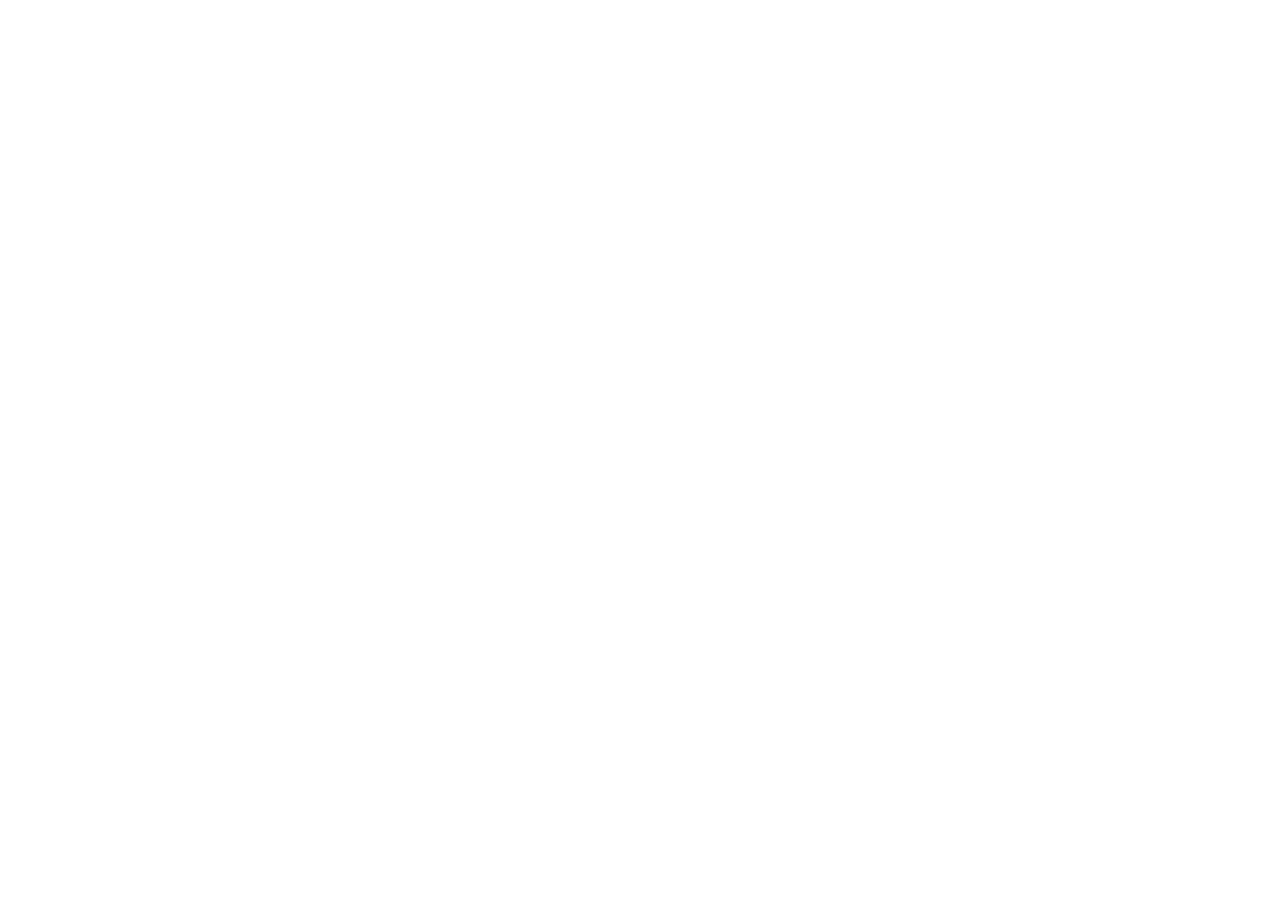
==== catalog-item.html @ 805bec41 "Разметил каталог" ====
<!DOCTYPE html>
<html lang="ru">
<head>
  <meta charset="utf-8">
  <!--Тут, наверное, в title надо будет вставлять название товара.-->
  <title>HTML Academy Барбершоп: Страница товара</title>
</head>
<body>

</body>
</html>
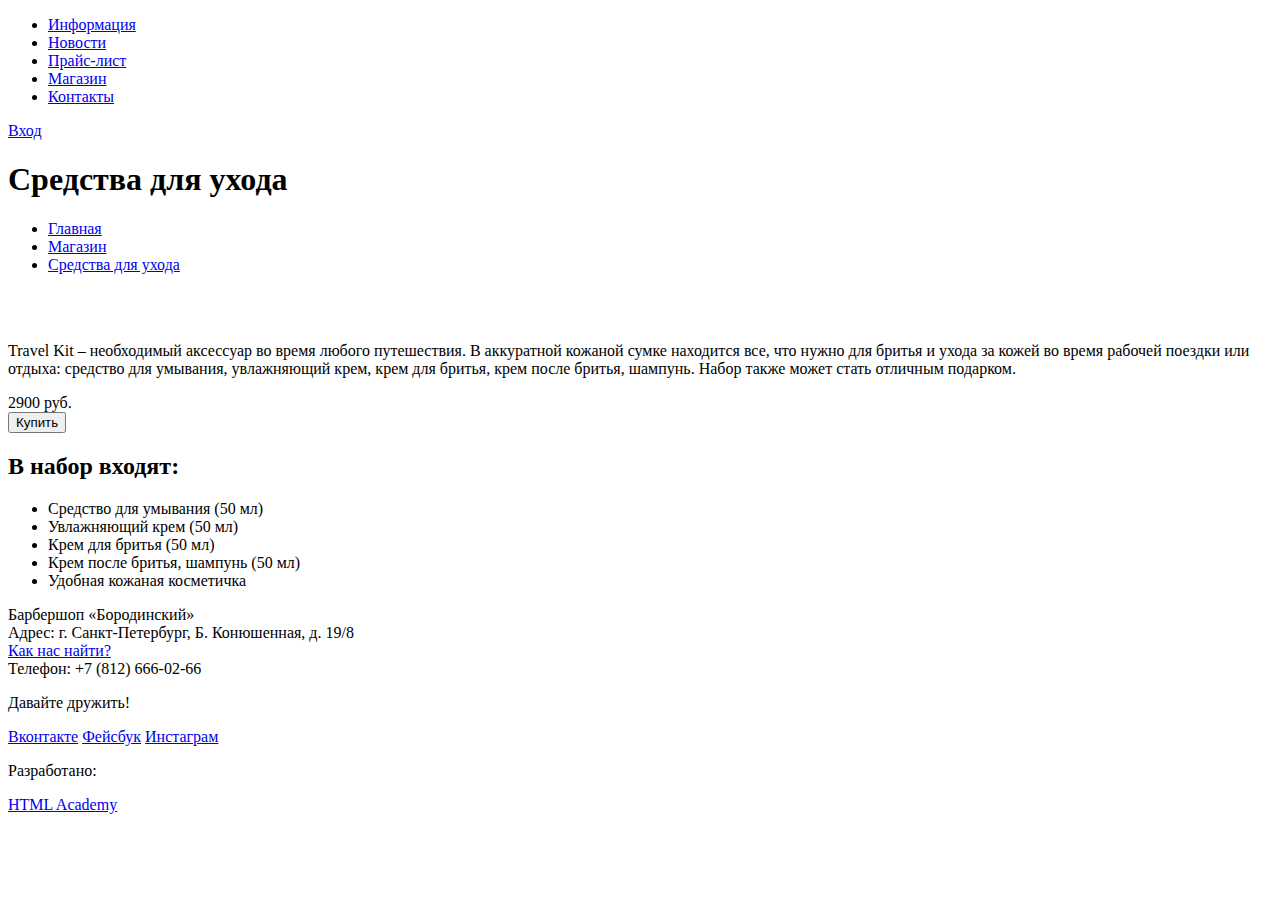
==== commit 31f0f50c: "Разметил страницу товара" ====
--- a/catalog-item.html
+++ b/catalog-item.html
@@ -2,10 +2,112 @@
 <html lang="ru">
 <head>
   <meta charset="utf-8">
-  <!--Тут, наверное, в title надо будет вставлять название товара.-->
+  <!--Тут, наверное, потом в title надо будет вставлять название товара.-->
   <title>HTML Academy Барбершоп: Страница товара</title>
 </head>
 <body>
 
+<!--Скопировал совпадающие элементы с предыдущей страницы-->
+  <header class="main-header">
+    <div class="container">
+      <nav class="main-navigation">
+        <ul>
+          <li>
+            <a href="#">Информация</a>
+          </li>
+          <li>
+            <a href="#">Новости</a>
+          </li>
+          <li>
+            <a href="#">Прайс-лист</a>
+          </li>
+          <li class="main-navigation--active">
+            <a href="#">Магазин</a>
+          </li>
+          <li>
+            <a href="#">Контакты</a>
+          </li>
+        </ul>
+      </nav>
+      <div class="user-block">
+        <a class="login" href="#">Вход</a>
+      </div>
+    </div>
+  </header>
+
+
+  <main class="container">
+    <header class="page-header">
+      <h1 class="page-title">Средства для ухода</h1>
+      <nav class="breadcrumbs">
+        <ul>
+          <li>
+            <a href="#">Главная</a>
+          </li>
+          <li>
+            <a href="#">Магазин</a>
+          </li>
+          <li class="breadcrumbs--active">
+            <a href="#">Средства для ухода</a>
+          </li>
+        </ul>
+      </nav>
+    </header>
+    <div class="image-block">
+      <div class="image-big">
+        <img src="http://placehold.it/460x500" alt="">
+      </div>
+      <div class="thumbnails">
+        <img class="image-small" src="http://placehold.it/140x150" alt="">
+        <img class="image-small" src="http://placehold.it/140x150" alt="">
+        <img class="image-small" src="http://placehold.it/140x150" alt="">
+      </div>
+    </div>
+    <div class="article-description">
+      <div class="article-information">
+        <span class="article-accessibility"></span>
+        <span class="article-stock-number"></span>
+        <p>Travel Kit – необходимый аксессуар во время любого путешествия. В аккуратной кожаной сумке находится все, что нужно для бритья и ухода за кожей во время рабочей поездки или отдыха: средство для умывания, увлажняющий крем, крем для бритья, крем после бритья, шампунь. Набор также может стать отличным подарком.</p>
+      </div>
+      <div class="article-price">
+        <div class="price-block">
+          2900 руб.
+        </div>
+        <button class="btn" type="button">Купить</button>
+      </div>
+      <div class="article-composition">
+        <h2>В набор входят:</h2>
+        <ul>
+          <li>Средство для умывания (50 мл)</li>
+          <li>Увлажняющий крем (50 мл)</li>
+          <li>Крем для бритья (50 мл)</li>
+          <li>Крем после бритья, шампунь (50 мл)</li>
+          <li>Удобная кожаная косметичка</li>
+        </ul>
+      </div>
+    </div>
+
+    <!--Не менял, взял с главной-->
+    <footer class="main-footer">
+      <div class="container">
+        <section class="footer-contacts">
+          Барбершоп «Бородинский»<br>
+          Адрес: г. Санкт-Петербург, Б. Конюшенная, д. 19/8<br>
+          <a href="#">Как нас найти?</a><br>
+          Телефон: +7 (812) 666-02-66
+        </section>
+        <section class="footer-social">
+          <p>Давайте дружить!</p>
+          <a class="social-btn social-btn-vk" href="#">Вконтакте</a>
+          <a class="social-btn social-btn-fb" href="#">Фейсбук</a>
+          <a class="social-btn social-btn-inst" href="#">Инстаграм</a>
+        </section>
+        <section class="footer-copyright">
+          <p>Разработано:</p>
+          <a class="btn" href="https://htmlacademy.ru">HTML Academy</a>
+        </section>
+      </div>
+    </footer>
+  </main>
 </body>
 </html>
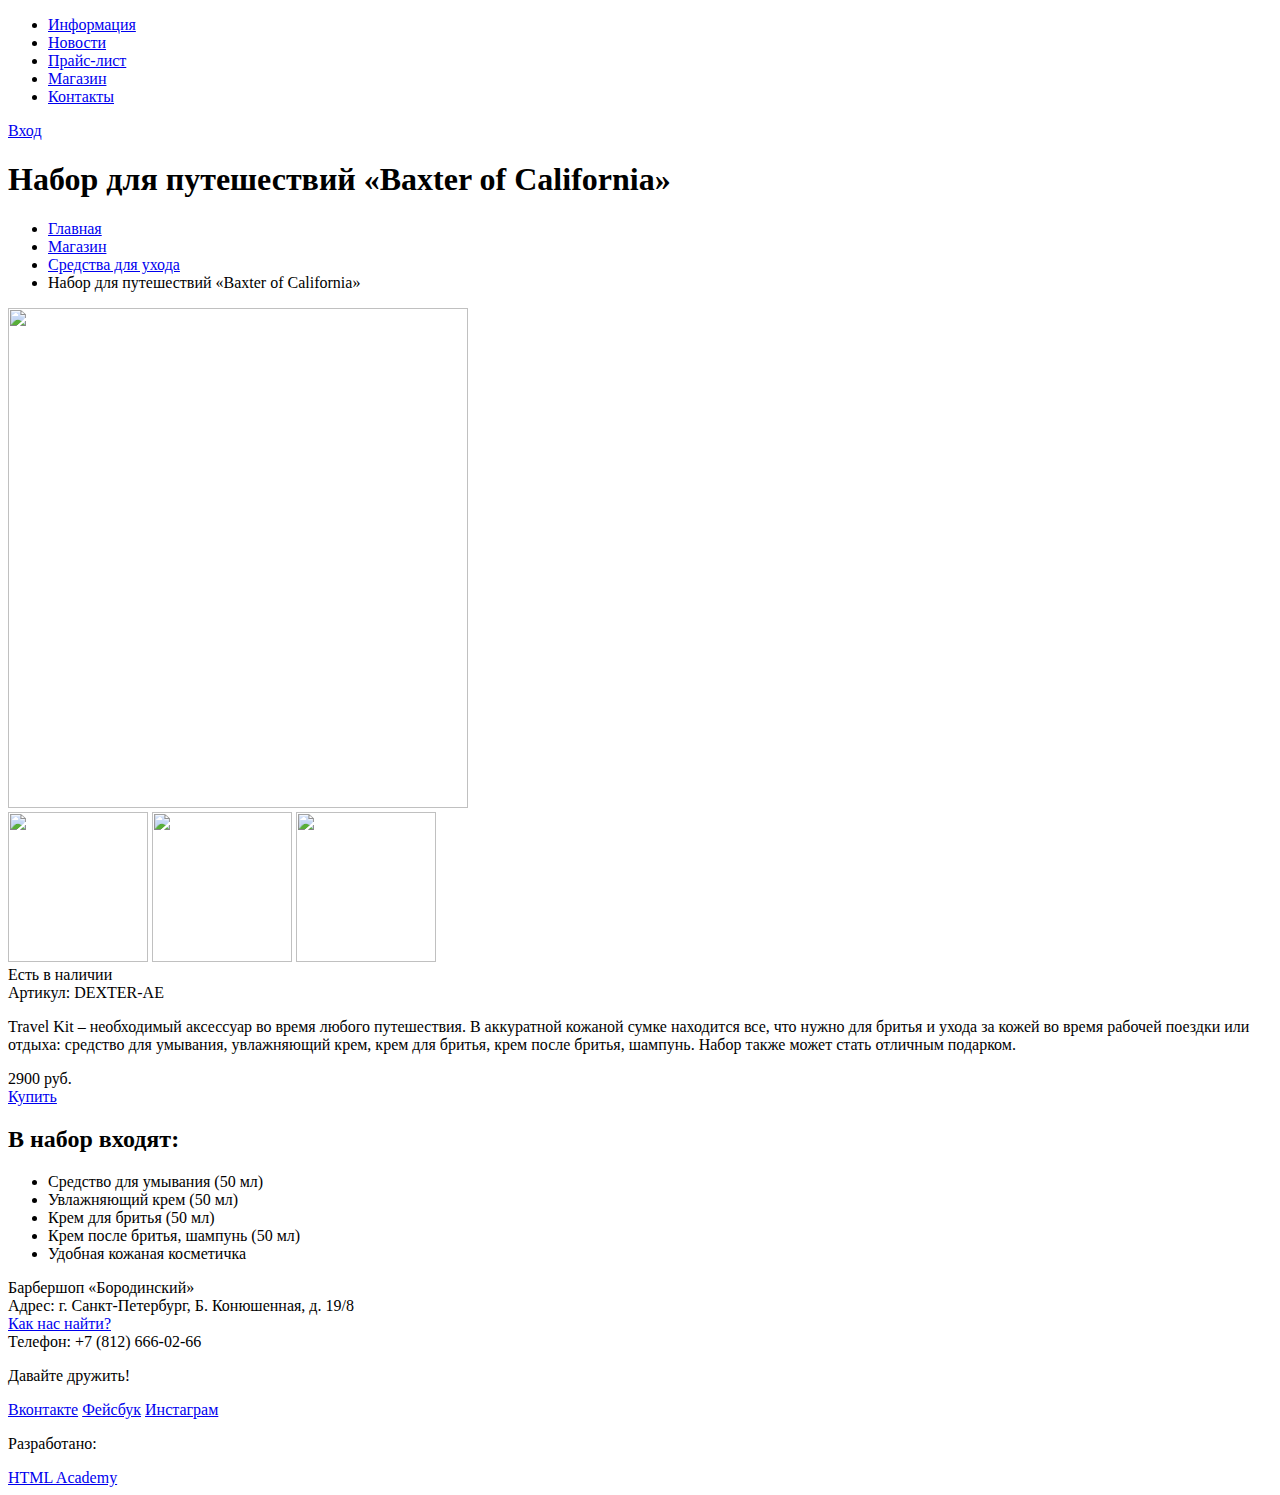
==== commit 209bc2e5: "Поправил карточку товара, ещё немного каталог и индекс" ====
--- a/catalog-item.html
+++ b/catalog-item.html
@@ -2,15 +2,13 @@
 <html lang="ru">
 <head>
   <meta charset="utf-8">
-  <!--Тут, наверное, потом в title надо будет вставлять название товара.-->
   <title>HTML Academy Барбершоп: Страница товара</title>
 </head>
 <body>
 
-<!--Скопировал совпадающие элементы с предыдущей страницы-->
-  <header class="main-header">
+  <header class="header">
     <div class="container">
-      <nav class="main-navigation">
+      <nav class="navigation">
         <ul>
           <li>
             <a href="#">Информация</a>
@@ -21,7 +19,7 @@
           <li>
             <a href="#">Прайс-лист</a>
           </li>
-          <li class="main-navigation--active">
+          <li class="active">
             <a href="#">Магазин</a>
           </li>
           <li>
@@ -37,77 +35,95 @@
 
 
   <main class="container">
+
+
     <header class="page-header">
-      <h1 class="page-title">Средства для ухода</h1>
-      <nav class="breadcrumbs">
-        <ul>
-          <li>
-            <a href="#">Главная</a>
-          </li>
-          <li>
-            <a href="#">Магазин</a>
-          </li>
-          <li class="breadcrumbs--active">
-            <a href="#">Средства для ухода</a>
-          </li>
-        </ul>
-      </nav>
+      <h1 class="page-title">Набор для путешествий «Baxter of California»</h1>
+      <ul class="breadcrumbs">
+        <li>
+          <a href="#">Главная</a>
+        </li>
+        <li>
+          <a href="#">Магазин</a>
+        </li>
+        <li>
+          <a href="#">Средства для ухода</a>
+        </li>
+        <li class="active">
+          <span>Набор для путешествий «Baxter of California»</span>
+        </li>
+      </ul>
     </header>
+
+
     <div class="image-block">
       <div class="image-big">
-        <img src="http://placehold.it/460x500" alt="">
+        <img src="http://placehold.it/460x500" width="460" height="500" alt="">
       </div>
       <div class="thumbnails">
-        <img class="image-small" src="http://placehold.it/140x150" alt="">
-        <img class="image-small" src="http://placehold.it/140x150" alt="">
-        <img class="image-small" src="http://placehold.it/140x150" alt="">
-      </div>
-    </div>
-    <div class="article-description">
-      <div class="article-information">
-        <span class="article-accessibility"></span>
-        <span class="article-stock-number"></span>
-        <p>Travel Kit – необходимый аксессуар во время любого путешествия. В аккуратной кожаной сумке находится все, что нужно для бритья и ухода за кожей во время рабочей поездки или отдыха: средство для умывания, увлажняющий крем, крем для бритья, крем после бритья, шампунь. Набор также может стать отличным подарком.</p>
-      </div>
-      <div class="article-price">
-        <div class="price-block">
-          2900 руб.
-        </div>
-        <button class="btn" type="button">Купить</button>
-      </div>
-      <div class="article-composition">
-        <h2>В набор входят:</h2>
-        <ul>
-          <li>Средство для умывания (50 мл)</li>
-          <li>Увлажняющий крем (50 мл)</li>
-          <li>Крем для бритья (50 мл)</li>
-          <li>Крем после бритья, шампунь (50 мл)</li>
-          <li>Удобная кожаная косметичка</li>
-        </ul>
+        <a href="#"><img class="image-small" src="http://placehold.it/140x150" width="140" height="150" alt=""></a>
+        <a href="#"><img class="image-small" src="http://placehold.it/140x150" width="140" height="150" alt=""></a>
+        <a href="#"><img class="image-small" src="http://placehold.it/140x150" width="140" height="150" alt=""></a>
       </div>
     </div>
 
-    <!--Не менял, взял с главной-->
-    <footer class="main-footer">
+
+    <div class="article-description">
+
+
+      <div class="article-information">
+        <div class="article-accessibility">Есть в наличии</div>
+        <div class="article-stock-number">Артикул: DEXTER-AE</div>
+      </div>
+
+
+      <p>Travel Kit – необходимый аксессуар во время любого путешествия. В аккуратной кожаной сумке находится все, что нужно для бритья и ухода за кожей во время рабочей поездки или отдыха: средство для умывания, увлажняющий крем, крем для бритья, крем после бритья, шампунь. Набор также может стать отличным подарком.</p>
+
+
+      <div class="article-price">
+        <div class="price-block">2900 руб.</div>
+        <a class="button" href="#">Купить</a>
+      </div>
+
+
+      <h2>В набор входят:</h2>
+      <ul class="article-list">
+        <li>Средство для умывания (50 мл)</li>
+        <li>Увлажняющий крем (50 мл)</li>
+        <li>Крем для бритья (50 мл)</li>
+        <li>Крем после бритья, шампунь (50 мл)</li>
+        <li>Удобная кожаная косметичка</li>
+      </ul>
+
+
+
+    </div>
+
+
+    <footer class="footer">
       <div class="container">
-        <section class="footer-contacts">
+        <div class="footer-contacts">
           Барбершоп «Бородинский»<br>
           Адрес: г. Санкт-Петербург, Б. Конюшенная, д. 19/8<br>
           <a href="#">Как нас найти?</a><br>
           Телефон: +7 (812) 666-02-66
-        </section>
-        <section class="footer-social">
+        </div>
+        <div class="footer-social">
           <p>Давайте дружить!</p>
           <a class="social-btn social-btn-vk" href="#">Вконтакте</a>
           <a class="social-btn social-btn-fb" href="#">Фейсбук</a>
           <a class="social-btn social-btn-inst" href="#">Инстаграм</a>
-        </section>
-        <section class="footer-copyright">
+        </div>
+        <div class="footer-copyright">
           <p>Разработано:</p>
-          <a class="btn" href="https://htmlacademy.ru">HTML Academy</a>
-        </section>
+          <a class="button" href="https://htmlacademy.ru">HTML Academy</a>
+        </div>
       </div>
     </footer>
+
+
   </main>
+
+
 </body>
 </html>
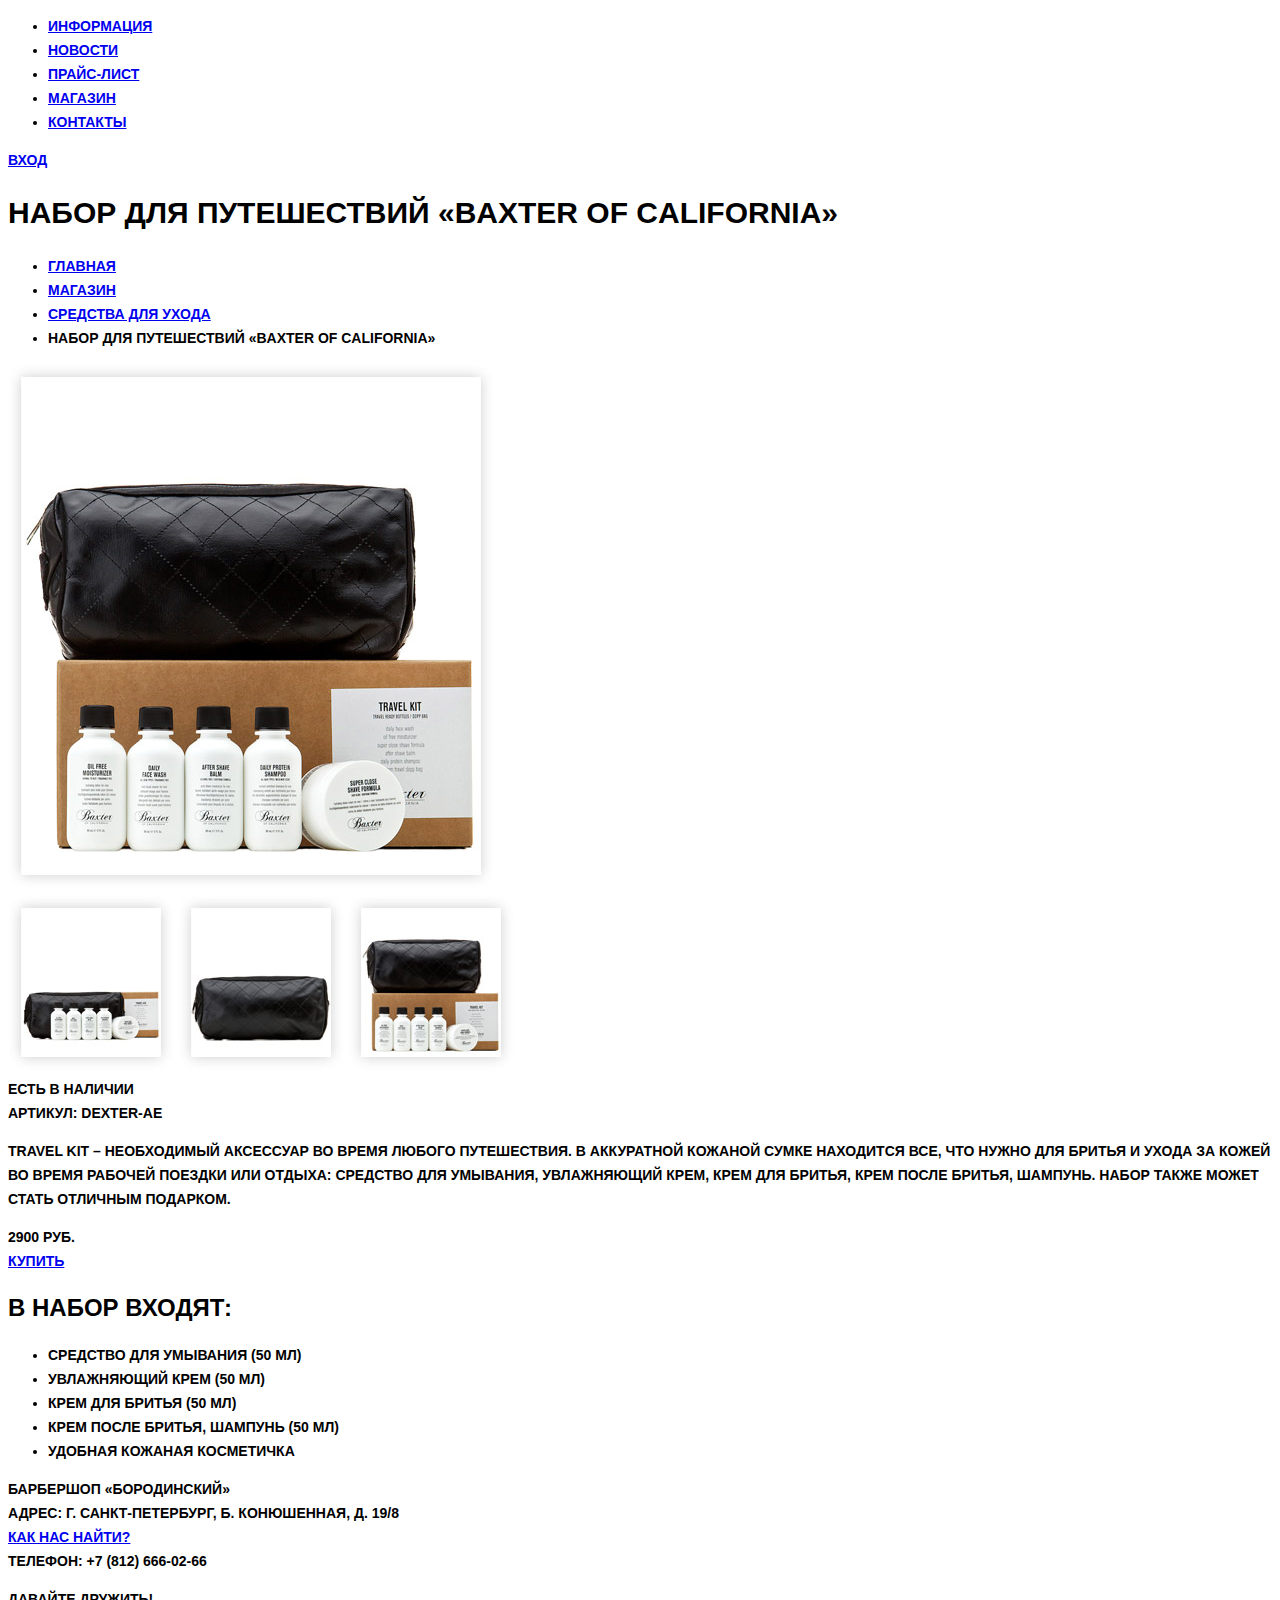
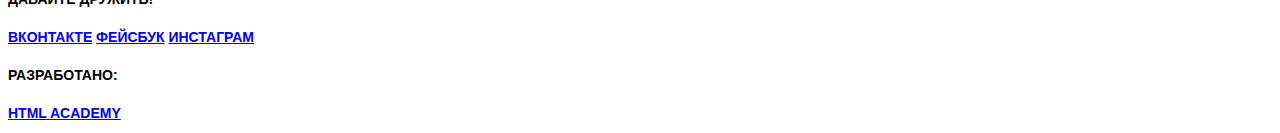
==== commit 531e021c: "Добавил контентные изображения" ====
--- a/catalog-item.html
+++ b/catalog-item.html
@@ -3,6 +3,7 @@
 <head>
   <meta charset="utf-8">
   <title>HTML Academy Барбершоп: Страница товара</title>
+  <link href="css/style.css" rel="stylesheet">
 </head>
 <body>
 
@@ -58,12 +59,12 @@
 
     <div class="image-block">
       <div class="image-big">
-        <img src="http://placehold.it/460x500" width="460" height="500" alt="">
+        <img src="img/image-big.jpg" width="486" height="524" alt="">
       </div>
       <div class="thumbnails">
-        <a href="#"><img class="image-small" src="http://placehold.it/140x150" width="140" height="150" alt=""></a>
-        <a href="#"><img class="image-small" src="http://placehold.it/140x150" width="140" height="150" alt=""></a>
-        <a href="#"><img class="image-small" src="http://placehold.it/140x150" width="140" height="150" alt=""></a>
+        <a href="#"><img class="image-small" src="img/image-small1.jpg" width="166" height="175" alt=""></a>
+        <a href="#"><img class="image-small" src="img/image-small2.jpg" width="166" height="175" alt=""></a>
+        <a href="#"><img class="image-small" src="img/image-small3.jpg" width="166" height="175" alt=""></a>
       </div>
     </div>
 
--- a/css/style.css
+++ b/css/style.css
@@ -0,0 +1,19 @@
+body {
+  font-family: "PT Sans Narrow", Arial, serif;
+  font-size: 14px;
+  font-weight: 600;
+  line-height: 24px;
+  color: #000;
+  text-transform: uppercase;
+}
+
+h1 {
+  font-size: 30px;
+  line-height: 42px;
+}
+
+h2,
+legend {
+  font-size: 24px;
+  line-height: 30px;
+}
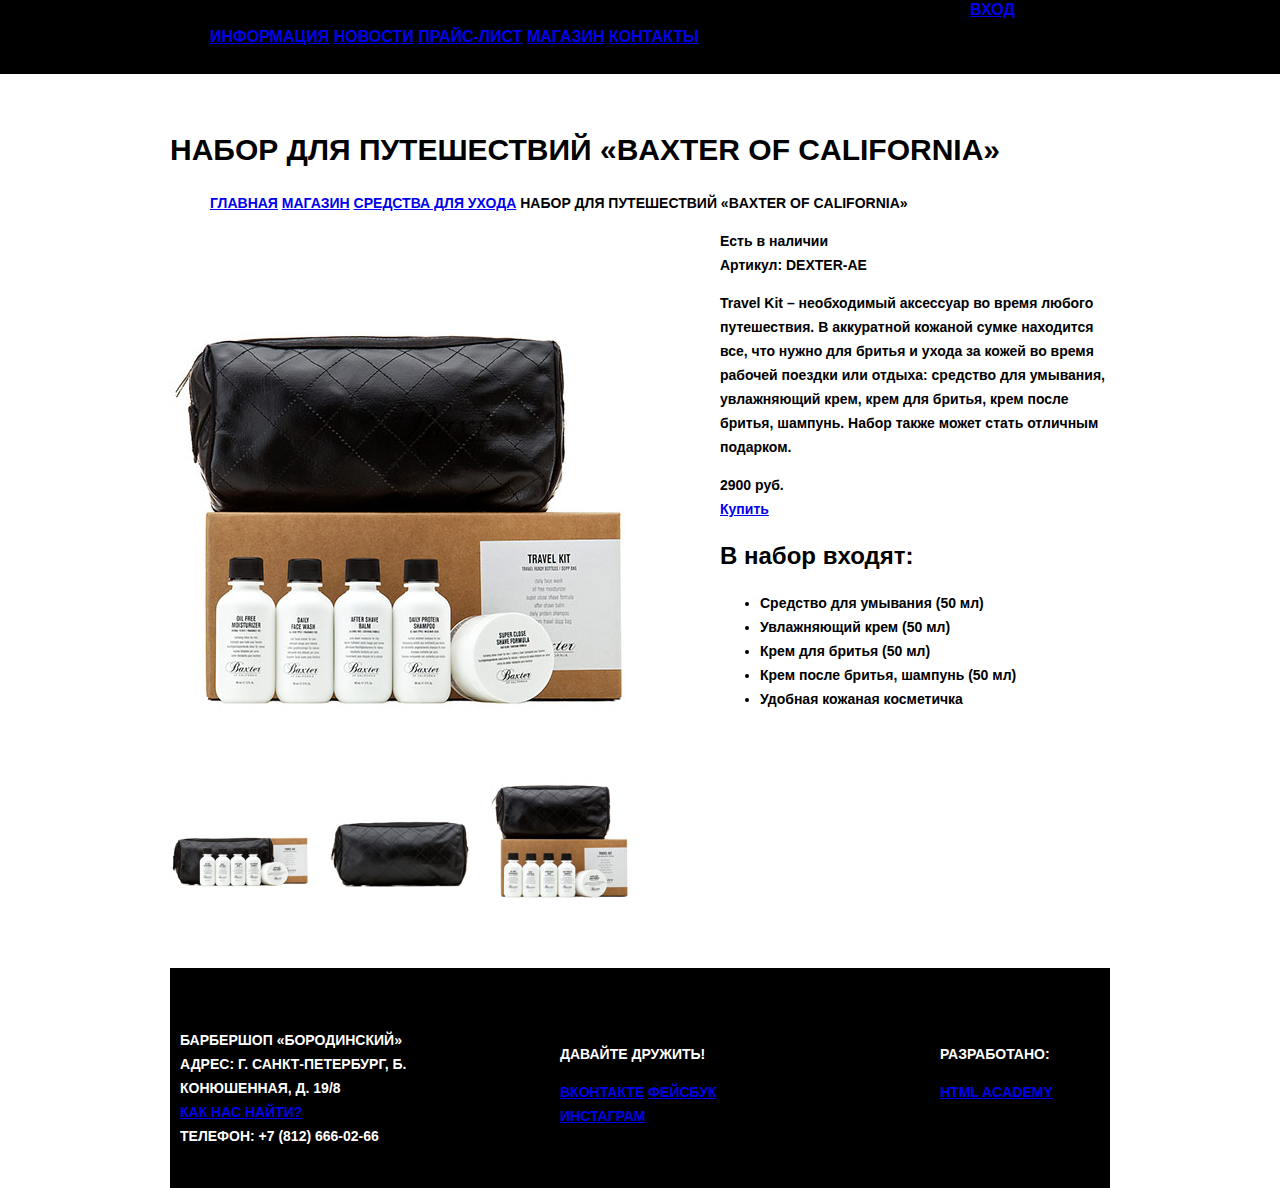
==== commit 332b1485: "Сделал сетку карточки товара" ====
--- a/catalog-item.html
+++ b/catalog-item.html
@@ -7,8 +7,8 @@
 </head>
 <body>
 
-  <header class="header">
-    <div class="container">
+  <header class="main-header ">
+    <div class="container clearfix">
       <nav class="navigation">
         <ul>
           <li>
@@ -57,51 +57,54 @@
     </header>
 
 
-    <div class="image-block">
-      <div class="image-big">
-        <img src="img/image-big.jpg" width="486" height="524" alt="">
+    <div class="page-content clearfix">
+      <div class="image-block">
+        <div class="image-big">
+          <img src="img/image-big.jpg" width="460" height="498" alt="">
+        </div>
+        <div class="thumbnails">
+          <a href="#"><img class="image-small" src="img/image-small1.jpg" width="140" height="149" alt=""></a>
+          <a href="#"><img class="image-small" src="img/image-small2.jpg" width="140" height="149" alt=""></a>
+          <a href="#"><img class="image-small" src="img/image-small3.jpg" width="140" height="149" alt=""></a>
+        </div>
       </div>
-      <div class="thumbnails">
-        <a href="#"><img class="image-small" src="img/image-small1.jpg" width="166" height="175" alt=""></a>
-        <a href="#"><img class="image-small" src="img/image-small2.jpg" width="166" height="175" alt=""></a>
-        <a href="#"><img class="image-small" src="img/image-small3.jpg" width="166" height="175" alt=""></a>
+
+
+      <div class="article-description">
+
+
+        <div class="article-information">
+          <div class="article-accessibility">Есть в наличии</div>
+          <div class="article-stock-number">Артикул: DEXTER-AE</div>
+        </div>
+
+
+        <p>Travel Kit – необходимый аксессуар во время любого путешествия. В аккуратной кожаной сумке находится все, что
+          нужно для бритья и ухода за кожей во время рабочей поездки или отдыха: средство для умывания, увлажняющий
+          крем, крем для бритья, крем после бритья, шампунь. Набор также может стать отличным подарком.</p>
+
+
+        <div class="article-price">
+          <div class="price-block">2900 руб.</div>
+          <a class="button" href="#">Купить</a>
+        </div>
+
+
+        <h2>В набор входят:</h2>
+        <ul class="article-list">
+          <li>Средство для умывания (50 мл)</li>
+          <li>Увлажняющий крем (50 мл)</li>
+          <li>Крем для бритья (50 мл)</li>
+          <li>Крем после бритья, шампунь (50 мл)</li>
+          <li>Удобная кожаная косметичка</li>
+        </ul>
+
+
       </div>
     </div>
 
 
-    <div class="article-description">
-
-
-      <div class="article-information">
-        <div class="article-accessibility">Есть в наличии</div>
-        <div class="article-stock-number">Артикул: DEXTER-AE</div>
-      </div>
-
-
-      <p>Travel Kit – необходимый аксессуар во время любого путешествия. В аккуратной кожаной сумке находится все, что нужно для бритья и ухода за кожей во время рабочей поездки или отдыха: средство для умывания, увлажняющий крем, крем для бритья, крем после бритья, шампунь. Набор также может стать отличным подарком.</p>
-
-
-      <div class="article-price">
-        <div class="price-block">2900 руб.</div>
-        <a class="button" href="#">Купить</a>
-      </div>
-
-
-      <h2>В набор входят:</h2>
-      <ul class="article-list">
-        <li>Средство для умывания (50 мл)</li>
-        <li>Увлажняющий крем (50 мл)</li>
-        <li>Крем для бритья (50 мл)</li>
-        <li>Крем после бритья, шампунь (50 мл)</li>
-        <li>Удобная кожаная косметичка</li>
-      </ul>
-
-
-
-    </div>
-
-
-    <footer class="footer">
+    <footer class="footer clearfix">
       <div class="container">
         <div class="footer-contacts">
           Барбершоп «Бородинский»<br>
--- a/css/style.css
+++ b/css/style.css
@@ -1,10 +1,15 @@
+html,
+body {
+  margin: 0;
+  padding: 0;
+}
+
 body {
   font-family: "PT Sans Narrow", Arial, serif;
   font-size: 14px;
   font-weight: 600;
   line-height: 24px;
   color: #000;
-  text-transform: uppercase;
 }
 
 h1 {
@@ -17,3 +22,192 @@
   font-size: 24px;
   line-height: 30px;
 }
+
+.clearfix::after {
+  content: '';
+  display: table;
+  clear: both;
+}
+
+.container {
+  width: 940px;
+  padding: 0 10px;
+  margin: 0 auto;
+}
+
+.main-header {
+
+  color: #fff;
+  font-size: 16px;
+  line-height: 20px;
+  background: #000;
+  text-transform: uppercase;
+  margin-bottom: 55px;
+}
+
+.index-header {
+  margin-bottom: 60px;
+}
+
+.navigation {
+  width: 780px;
+  float: left;
+}
+
+.navigation ul {
+  list-style: none;
+  margin-top: 27px;
+  margin-bottom: 27px;
+}
+
+.navigation ul li {
+  display: inline-block;
+}
+
+.user-block {
+  width: 140px;
+  float: right;
+}
+
+.index-logo {
+  width: 368px;
+  height: 204px;
+  margin-right: auto;
+  margin-left: auto;
+  margin-bottom: 25px;
+}
+
+.features {
+  margin-bottom: 80px;
+}
+
+.features-item {
+  float: left;
+  width: 300px;
+  margin-right: 20px;
+  text-align: center;
+}
+
+.features-item:last-child {
+  margin-right: 0;
+}
+
+.index-content {
+  margin-bottom: 35px;
+  padding: 50px 80px;
+}
+
+.index-content-left {
+  float: left;
+  width: 380px;
+}
+
+.index-content-right {
+  float: right;
+  width: 300px;
+}
+
+.footer {
+  margin-top: 65px;
+  padding-top: 60px;
+  padding-bottom: 40px;
+  text-transform: uppercase;
+  background: #000;
+  color: #fff;
+}
+
+.footer-contacts {
+  float: left;
+  width: 320px;
+  margin-right: 60px;
+}
+
+.footer-social {
+  float: left;
+  width: 180px;
+}
+
+.footer-copyright {
+  float: right;
+  width: 180px;
+}
+
+/*Catalog*/
+
+.page-header {
+  text-transform: uppercase;
+}
+
+.breadcrumbs li {
+  display: inline-block;
+}
+
+.selection-form {
+  float: left;
+  width: 220px;
+  text-transform: uppercase;
+}
+
+.selection-filter ul {
+  list-style: none;
+}
+
+fieldset {
+  border: 0;
+  margin: 0;
+}
+
+.cards-block {
+  float: right;
+  width: 700px;
+}
+
+.cards {
+  font-size: 0;
+}
+
+.card {
+  width: 220px;
+  display: inline-block;
+  margin-right: 20px;
+  font-size: 14px;
+  line-height: 18px;
+}
+
+.card:nth-child(3n) {
+  margin-right: 0;
+}
+
+.pagination {
+  list-style: none;
+}
+
+.pagination li {
+  display: inline-block;
+}
+
+/*Item page*/
+
+.image-block {
+  float: left;
+  width: 460px;
+}
+
+.image-big {
+
+  margin-bottom: 20px;
+}
+
+.image-small {
+  float: left;
+  margin-right: 20px;
+}
+
+.thumbnails a:last-child img {
+  margin-right: 0;
+}
+
+.article-description {
+  float: right;
+  width: 390px;
+}
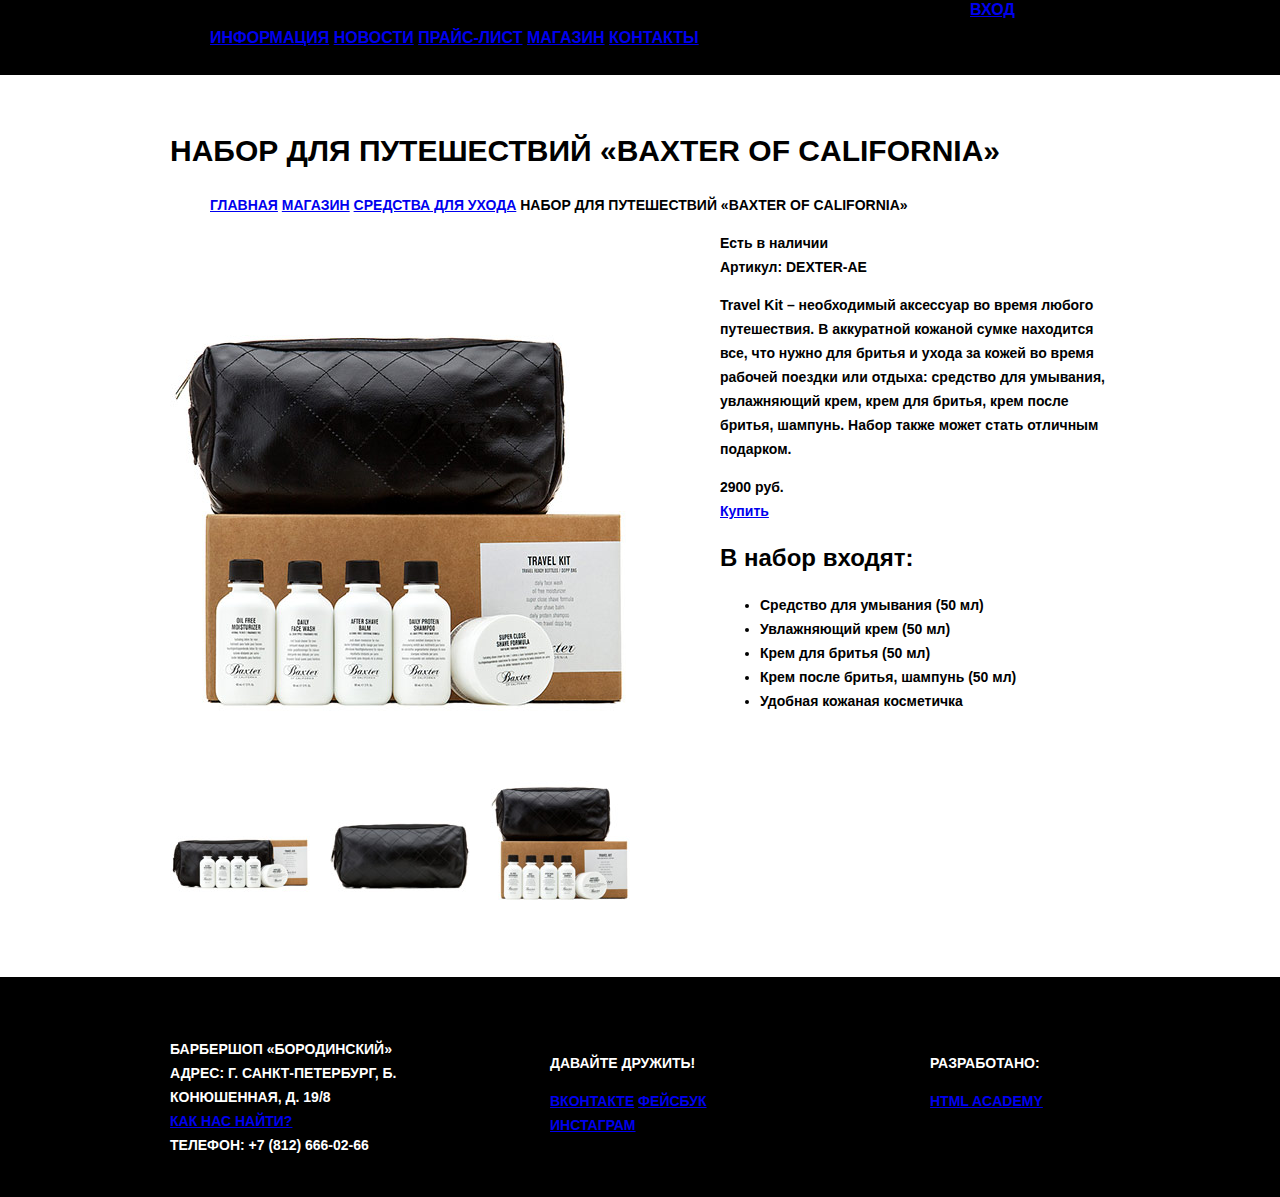
==== commit c7cfb2a4: "Отсортировал свойства с помощью css comb" ====
--- a/catalog-item.html
+++ b/catalog-item.html
@@ -36,8 +36,6 @@
 
 
   <main class="container">
-
-
     <header class="page-header">
       <h1 class="page-title">Набор для путешествий «Baxter of California»</h1>
       <ul class="breadcrumbs">
@@ -62,17 +60,15 @@
         <div class="image-big">
           <img src="img/image-big.jpg" width="460" height="498" alt="">
         </div>
-        <div class="thumbnails">
-          <a href="#"><img class="image-small" src="img/image-small1.jpg" width="140" height="149" alt=""></a>
-          <a href="#"><img class="image-small" src="img/image-small2.jpg" width="140" height="149" alt=""></a>
-          <a href="#"><img class="image-small" src="img/image-small3.jpg" width="140" height="149" alt=""></a>
+        <div class="thumbnails clearfix">
+          <a class="image-small" href="#"><img src="img/image-small1.jpg" width="140" height="149" alt=""></a>
+          <a class="image-small" href="#"><img src="img/image-small2.jpg" width="140" height="149" alt=""></a>
+          <a class="image-small" href="#"><img src="img/image-small3.jpg" width="140" height="149" alt=""></a>
         </div>
       </div>
 
 
       <div class="article-description">
-
-
         <div class="article-information">
           <div class="article-accessibility">Есть в наличии</div>
           <div class="article-stock-number">Артикул: DEXTER-AE</div>
@@ -98,35 +94,31 @@
           <li>Крем после бритья, шампунь (50 мл)</li>
           <li>Удобная кожаная косметичка</li>
         </ul>
+      </div>
+    </div>
+  </main>
 
 
+  <footer class="footer clearfix">
+    <div class="container">
+      <div class="footer-contacts">
+        Барбершоп «Бородинский»<br>
+        Адрес: г. Санкт-Петербург, Б. Конюшенная, д. 19/8<br>
+        <a href="#">Как нас найти?</a><br>
+        Телефон: +7 (812) 666-02-66
+      </div>
+      <div class="footer-social">
+        <p>Давайте дружить!</p>
+        <a class="social-btn social-btn-vk" href="#">Вконтакте</a>
+        <a class="social-btn social-btn-fb" href="#">Фейсбук</a>
+        <a class="social-btn social-btn-inst" href="#">Инстаграм</a>
+      </div>
+      <div class="footer-copyright">
+        <p>Разработано:</p>
+        <a class="button" href="https://htmlacademy.ru">HTML Academy</a>
       </div>
     </div>
-
-
-    <footer class="footer clearfix">
-      <div class="container">
-        <div class="footer-contacts">
-          Барбершоп «Бородинский»<br>
-          Адрес: г. Санкт-Петербург, Б. Конюшенная, д. 19/8<br>
-          <a href="#">Как нас найти?</a><br>
-          Телефон: +7 (812) 666-02-66
-        </div>
-        <div class="footer-social">
-          <p>Давайте дружить!</p>
-          <a class="social-btn social-btn-vk" href="#">Вконтакте</a>
-          <a class="social-btn social-btn-fb" href="#">Фейсбук</a>
-          <a class="social-btn social-btn-inst" href="#">Инстаграм</a>
-        </div>
-        <div class="footer-copyright">
-          <p>Разработано:</p>
-          <a class="button" href="https://htmlacademy.ru">HTML Academy</a>
-        </div>
-      </div>
-    </footer>
-
-
-  </main>
+  </footer>
 
 
 </body>
--- a/css/style.css
+++ b/css/style.css
@@ -1,3 +1,6 @@
+/*Base rules*/
+
+
 html,
 body {
   margin: 0;
@@ -5,11 +8,18 @@
 }
 
 body {
+  color: #000;
+
   font-family: "PT Sans Narrow", Arial, serif;
   font-size: 14px;
   font-weight: 600;
   line-height: 24px;
-  color: #000;
+}
+
+fieldset {
+  margin: 0;
+
+  border: 0;
 }
 
 h1 {
@@ -24,25 +34,32 @@
 }
 
 .clearfix::after {
-  content: '';
   display: table;
   clear: both;
+
+  content: '';
 }
 
 .container {
   width: 940px;
+  margin: 0 auto;
   padding: 0 10px;
-  margin: 0 auto;
-}
+}
+
+
+/*Header*/
+
 
 .main-header {
+  margin-bottom: 55px;
+
+  text-transform: uppercase;
 
   color: #fff;
+  background: #000;
+
   font-size: 16px;
   line-height: 20px;
-  background: #000;
-  text-transform: uppercase;
-  margin-bottom: 55px;
 }
 
 .index-header {
@@ -50,32 +67,45 @@
 }
 
 .navigation {
+  float: left;
+
   width: 780px;
-  float: left;
 }
 
 .navigation ul {
-  list-style: none;
   margin-top: 27px;
   margin-bottom: 27px;
+
+  list-style: none;
 }
 
 .navigation ul li {
   display: inline-block;
+
+  vertical-align: middle;
 }
 
 .user-block {
+  float: right;
+
   width: 140px;
-  float: right;
-}
+}
+
+
+/*Index logo*/
+
 
 .index-logo {
   width: 368px;
   height: 204px;
   margin-right: auto;
+  margin-bottom: 25px;
   margin-left: auto;
-  margin-bottom: 25px;
-}
+}
+
+
+/*Index features*/
+
 
 .features {
   margin-bottom: 80px;
@@ -83,14 +113,20 @@
 
 .features-item {
   float: left;
+
   width: 300px;
   margin-right: 20px;
+
   text-align: center;
 }
 
 .features-item:last-child {
   margin-right: 0;
 }
+
+
+/*Index content*/
+
 
 .index-content {
   margin-bottom: 35px;
@@ -99,40 +135,53 @@
 
 .index-content-left {
   float: left;
+
   width: 380px;
 }
 
 .index-content-right {
   float: right;
+
   width: 300px;
 }
+
+
+/*Footer*/
+
 
 .footer {
   margin-top: 65px;
   padding-top: 60px;
   padding-bottom: 40px;
-  text-transform: uppercase;
+
+  text-transform: uppercase;
+
+  color: #fff;
   background: #000;
-  color: #fff;
 }
 
 .footer-contacts {
   float: left;
+
   width: 320px;
   margin-right: 60px;
 }
 
 .footer-social {
   float: left;
+
   width: 180px;
 }
 
 .footer-copyright {
   float: right;
+
   width: 180px;
 }
 
-/*Catalog*/
+
+/*Non-main page header*/
+
 
 .page-header {
   text-transform: uppercase;
@@ -140,11 +189,19 @@
 
 .breadcrumbs li {
   display: inline-block;
-}
+
+  vertical-align: middle;
+}
+
+
+/*Catalog form*/
+
 
 .selection-form {
   float: left;
+
   width: 220px;
+
   text-transform: uppercase;
 }
 
@@ -152,24 +209,28 @@
   list-style: none;
 }
 
-fieldset {
-  border: 0;
-  margin: 0;
-}
-
 .cards-block {
   float: right;
+
   width: 700px;
 }
+
+
+/*Catalog cards block*/
+
 
 .cards {
   font-size: 0;
 }
 
 .card {
+  display: inline-block;
+
   width: 220px;
-  display: inline-block;
   margin-right: 20px;
+
+  vertical-align: middle;
+
   font-size: 14px;
   line-height: 18px;
 }
@@ -178,36 +239,50 @@
   margin-right: 0;
 }
 
+
+/*Pagination*/
+
+
 .pagination {
   list-style: none;
 }
 
 .pagination li {
   display: inline-block;
-}
-
-/*Item page*/
+
+  vertical-align: middle;
+}
+
+
+/*Item page image block*/
+
 
 .image-block {
   float: left;
+
   width: 460px;
 }
 
 .image-big {
-
   margin-bottom: 20px;
 }
 
 .image-small {
   float: left;
+
   margin-right: 20px;
 }
 
-.thumbnails a:last-child img {
+.thumbnails a:last-child {
   margin-right: 0;
 }
 
+
+/*Item page article*/
+
+
 .article-description {
   float: right;
+
   width: 390px;
 }
